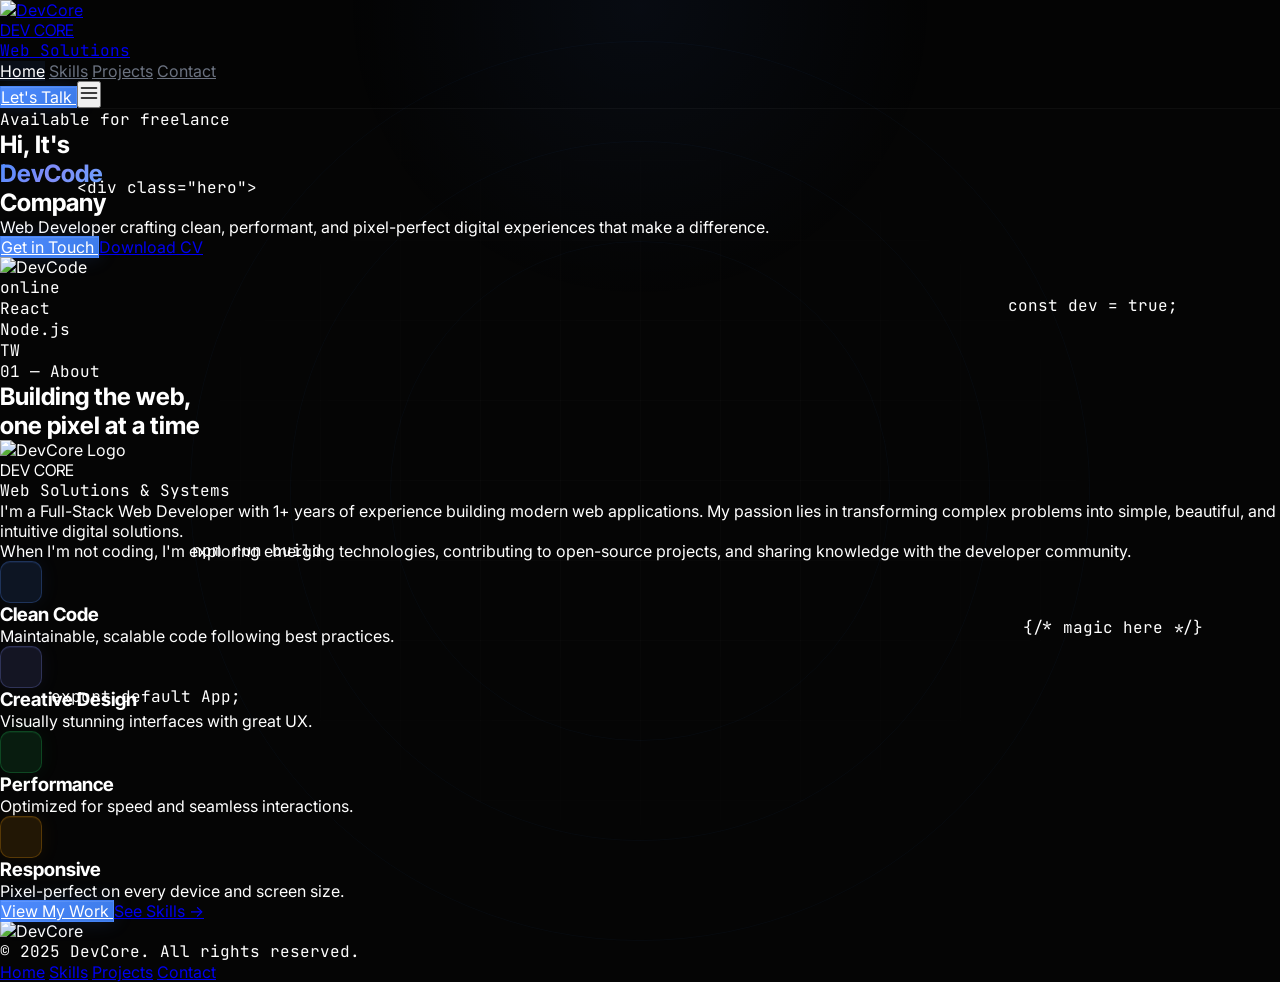
==== index.html @ 9c7ee6bf "Add files via upload" ====
<!DOCTYPE html>
<html lang="en" dir="ltr">
<head>
    <meta charset="UTF-8">
    <meta name="viewport" content="width=device-width, initial-scale=1.0, maximum-scale=1.0, user-scalable=no">
    <title>DEV CORE | Web Developer</title>
    <script src="https://cdn.tailwindcss.com"></script>
    <script src="https://code.iconify.design/3/3.1.0/iconify.min.js"></script>
    <link rel="preconnect" href="https://fonts.googleapis.com">
    <link rel="preconnect" href="https://fonts.gstatic.com" crossorigin>
    <link href="https://fonts.googleapis.com/css2?family=Inter+Tight:ital,wght@0,400;0,500;0,600;0,700;1,400;1,500&family=Inter:wght@400;500;600;700&family=JetBrains+Mono:wght@400;500&display=swap" rel="stylesheet">
    <link rel="stylesheet" href="style.css">
</head>
<body class="bg-[#050505] text-white font-sans">

    <!-- Navigation -->
    <nav class="fixed top-0 left-0 right-0 z-50 nav-blur">
        <div class="max-w-[1300px] mx-auto px-5 py-4 flex items-center justify-between">
            <a href="index.html" class="flex items-center gap-3 group">
                <div class="w-10 h-10 rounded-lg overflow-hidden border border-white/10 group-hover:border-[#4F8CFF]/40 transition-all duration-300">
                    <img src="https://z-cdn-media.chatglm.cn/files/fa3d8afe-dd20-4909-8e6d-e099a023c8cb.png?auth_key=1875854641-fc73938f56da422d84761a4700b68db5-0-5911ea74b7e9fcfb734cd8e427ab2c16" alt="DevCore" class="w-full h-full object-cover">
                </div>
                <div class="hidden sm:block">
                    <div class="text-sm font-display font-semibold tracking-wide text-white leading-none">DEV CORE</div>
                    <div class="text-[9px] font-mono uppercase tracking-[0.2em] text-[#4F8CFF]/60 leading-none mt-0.5">Web Solutions</div>
                </div>
            </a>
            <div class="hidden md:flex items-center gap-1">
                <a href="index.html" class="nav-link active text-sm font-medium px-4 py-2 rounded-lg">Home</a>
                <a href="skills.html" class="nav-link text-sm font-medium text-gray-400 px-4 py-2 rounded-lg">Skills</a>
                <a href="projects.html" class="nav-link text-sm font-medium text-gray-400 px-4 py-2 rounded-lg">Projects</a>
                <a href="contact.html" class="nav-link text-sm font-medium text-gray-400 px-4 py-2 rounded-lg">Contact</a>
            </div>
            <div class="flex items-center gap-3">
                <a href="contact.html" class="hidden md:inline-flex items-center gap-2 btn-primary text-sm font-semibold px-5 py-2.5 rounded-lg transition-all duration-300">
                    Let's Talk
                    <iconify-icon icon="lucide:arrow-right" width="14"></iconify-icon>
                </a>
                <button id="mobileMenuBtn" class="md:hidden w-10 h-10 rounded-lg bg-white/5 border border-white/10 flex items-center justify-center text-gray-400 hover:text-white transition-colors">
                    <svg width="20" height="20" viewBox="0 0 24 24" fill="none" stroke="currentColor" stroke-width="2" stroke-linecap="round" stroke-linejoin="round"><line x1="3" y1="6" x2="21" y2="6"/><line x1="3" y1="12" x2="21" y2="12"/><line x1="3" y1="18" x2="21" y2="18"/></svg>
                </button>
            </div>
        </div>
        <div id="mobileMenu" class="mobile-menu">
            <div class="px-5 py-5 flex flex-col gap-1">
                <a href="index.html" class="mobile-link active">Home</a>
                <a href="skills.html" class="mobile-link">Skills</a>
                <a href="projects.html" class="mobile-link">Projects</a>
                <a href="contact.html" class="mobile-link">Contact</a>
                <a href="contact.html" class="btn-primary text-sm font-semibold px-5 py-3 rounded-lg text-center mt-3">Let's Talk</a>
            </div>
        </div>
    </nav>

    <!-- Hero Section -->
    <section class="relative min-h-screen flex items-center pt-20 overflow-hidden">
        <div class="absolute inset-0 pointer-events-none">
            <div class="hero-gradient"></div>
            <div class="hero-grid-pattern"></div>
            <div class="orbit-ring orbit-1"></div>
            <div class="orbit-ring orbit-2"></div>
            <div class="orbit-ring orbit-3"></div>
            <div class="code-float code-float-1 font-mono text-[#4F8CFF]/20 text-xs">&lt;div class="hero"&gt;</div>
            <div class="code-float code-float-2 font-mono text-[#818CF8]/20 text-xs">const dev = true;</div>
            <div class="code-float code-float-3 font-mono text-[#4F8CFF]/15 text-xs">export default App;</div>
            <div class="code-float code-float-4 font-mono text-[#818CF8]/15 text-xs">{/* magic here */}</div>
            <div class="code-float code-float-5 font-mono text-[#4F8CFF]/10 text-xs">npm run build</div>
        </div>

        <div class="relative z-10 max-w-[1300px] mx-auto px-5 w-full">
            <div class="grid grid-cols-1 lg:grid-cols-2 gap-12 lg:gap-8 items-center">
                <!-- Left: Text -->
                <div class="order-2 lg:order-1">
                    <div class="reveal-up">
                        <div class="inline-flex items-center gap-2.5 bg-[#4F8CFF]/5 border border-[#4F8CFF]/15 rounded-full px-4 py-2 mb-8">
                            <span class="w-1.5 h-1.5 bg-[#4F8CFF] rounded-full animate-pulse"></span>
                            <span class="text-[11px] font-mono font-medium uppercase tracking-[0.15em] text-[#4F8CFF]/80">Available for freelance</span>
                        </div>
                    </div>

                    <h1 class="font-display font-semibold text-5xl md:text-6xl lg:text-[4.2rem] leading-[1.05] tracking-[-0.03em] mb-6 reveal-up" style="animation-delay:0.1s">
                        Hi, It's<br>
                        <span class="gradient-text">DevCode</span><br>
                        <span class="text-gray-600">Company</span>
                    </h1>

                    <p class="text-base md:text-lg font-light text-gray-500 max-w-md mb-10 leading-relaxed reveal-up" style="animation-delay:0.2s">
                        Web Developer crafting clean, performant, and pixel-perfect digital experiences that make a difference.
                    </p>

                    <div class="flex flex-wrap items-center gap-4 reveal-up" style="animation-delay:0.3s">
                        <a href="contact.html" class="btn-primary inline-flex items-center gap-2.5 text-sm font-semibold px-7 py-3.5 rounded-lg transition-all duration-300">
                            Get in Touch
                            <iconify-icon icon="lucide:arrow-right" width="15"></iconify-icon>
                        </a>
                        <a href="#" class="inline-flex items-center gap-2.5 bg-white/5 hover:bg-white/8 text-white text-sm font-medium px-7 py-3.5 rounded-lg border border-white/10 hover:border-white/15 transition-all duration-300">
                            <iconify-icon icon="lucide:file-text" width="15" class="text-gray-400"></iconify-icon>
                            Download CV
                        </a>
                    </div>

                    <div class="flex items-center gap-4 mt-10 reveal-up" style="animation-delay:0.4s">
                        <div class="h-px flex-1 bg-gradient-to-r from-white/10 to-transparent"></div>
                        <div class="flex items-center gap-3">
                            <a href="#" class="social-icon w-9 h-9 rounded-lg bg-white/5 border border-white/10 flex items-center justify-center text-gray-500 hover:text-[#4F8CFF] hover:border-[#4F8CFF]/30 hover:bg-[#4F8CFF]/5 transition-all duration-300">
                                <iconify-icon icon="lucide:github" width="16"></iconify-icon>
                            </a>
                            <a href="#" class="social-icon w-9 h-9 rounded-lg bg-white/5 border border-white/10 flex items-center justify-center text-gray-500 hover:text-[#4F8CFF] hover:border-[#4F8CFF]/30 hover:bg-[#4F8CFF]/5 transition-all duration-300">
                                <iconify-icon icon="lucide:linkedin" width="16"></iconify-icon>
                            </a>
                            <a href="#" class="social-icon w-9 h-9 rounded-lg bg-white/5 border border-white/10 flex items-center justify-center text-gray-500 hover:text-[#4F8CFF] hover:border-[#4F8CFF]/30 hover:bg-[#4F8CFF]/5 transition-all duration-300">
                                <iconify-icon icon="lucide:twitter" width="16"></iconify-icon>
                            </a>
                        </div>
                    </div>
                </div>

                <!-- Right: Avatar -->
                <div class="order-1 lg:order-2 flex justify-center reveal-scale" style="animation-delay:0.2s">
                    <div class="relative">
                        <div class="absolute inset-0 bg-[#4F8CFF]/10 rounded-full blur-[80px] scale-75"></div>
                        <div class="relative w-64 h-64 md:w-80 md:h-80 rounded-full border border-white/5 flex items-center justify-center">
                            <div class="absolute inset-0 rounded-full animate-spin-slow" style="background:conic-gradient(from 0deg,transparent 0%,transparent 70%,#4F8CFF 100%);mask:radial-gradient(farthest-side,transparent calc(100% - 1px),black calc(100% - 1px));-webkit-mask:radial-gradient(farthest-side,transparent calc(100% - 1px),black calc(100% - 1px))"></div>
                            <div class="w-52 h-52 md:w-64 md:h-64 rounded-full border border-white/10 bg-[#0a0a0a] flex items-center justify-center overflow-hidden relative">
                                <img src="logo.webp" alt="DevCode" class="w-full h-full object-cover">
                                <div class="absolute inset-0 bg-gradient-to-t from-[#050505] via-transparent to-transparent opacity-60"></div>
                                <div class="absolute bottom-4 right-4 flex items-center gap-1.5 bg-[#0a0a0a]/80 backdrop-blur-sm border border-white/10 rounded-full px-2.5 py-1">
                                    <span class="w-2 h-2 bg-emerald-400 rounded-full animate-pulse"></span>
                                    <span class="text-[10px] font-mono text-gray-400">online</span>
                                </div>
                            </div>
                        </div>
                        <div class="absolute -top-2 -right-2 bg-[#0a0a0a] border border-white/10 rounded-xl px-3 py-2 float-badge" style="animation-delay:0s">
                            <div class="flex items-center gap-1.5">
                                <iconify-icon icon="logos:react" width="16"></iconify-icon>
                                <span class="text-[10px] font-mono text-gray-400">React</span>
                            </div>
                        </div>
                        <div class="absolute -bottom-2 -left-2 bg-[#0a0a0a] border border-white/10 rounded-xl px-3 py-2 float-badge" style="animation-delay:1s">
                            <div class="flex items-center gap-1.5">
                                <iconify-icon icon="logos:nodejs-icon" width="16"></iconify-icon>
                                <span class="text-[10px] font-mono text-gray-400">Node.js</span>
                            </div>
                        </div>
                        <div class="absolute top-1/2 -left-8 bg-[#0a0a0a] border border-white/10 rounded-xl px-3 py-2 float-badge" style="animation-delay:2s">
                            <div class="flex items-center gap-1.5">
                                <iconify-icon icon="logos:tailwindcss-icon" width="14"></iconify-icon>
                                <span class="text-[10px] font-mono text-gray-400">TW</span>
                            </div>
                        </div>
                    </div>
                </div>
            </div>
        </div>
    </section>

    <!-- About Section -->
    <section class="py-28 md:py-36 relative">
        <div class="max-w-[1300px] mx-auto px-5">
            <div class="grid grid-cols-1 lg:grid-cols-12 gap-12 lg:gap-20">
                <div class="lg:col-span-5 reveal-left">
                    <div class="sticky top-28">
                        <span class="text-[11px] font-mono font-bold uppercase tracking-[0.2em] text-[#4F8CFF]/70 mb-4 block">01 — About</span>
                        <h2 class="font-display font-semibold text-3xl md:text-4xl tracking-[-0.02em] leading-[1.15] mb-6">
                            Building the web,<br>
                            <span class="text-gray-600">one pixel at a time</span>
                        </h2>
                        <div class="mt-8 p-6 rounded-2xl border border-white/5 bg-white/[0.02]">
                            <img src="https://z-cdn-media.chatglm.cn/files/fa3d8afe-dd20-4909-8e6d-e099a023c8cb.png?auth_key=1875854641-fc73938f56da422d84761a4700b68db5-0-5911ea74b7e9fcfb734cd8e427ab2c16" alt="DevCore Logo" class="w-28 h-28 object-contain mx-auto mb-4">
                            <div class="text-center">
                                <div class="font-display font-semibold text-sm tracking-widest text-white/80">DEV CORE</div>
                                <div class="text-[10px] font-mono uppercase tracking-[0.25em] text-[#4F8CFF]/50 mt-1">Web Solutions & Systems</div>
                            </div>
                        </div>
                    </div>
                </div>

                <div class="lg:col-span-7">
                    <div class="reveal-right">
                        <p class="text-base md:text-lg font-light text-gray-500 leading-[1.8] mb-6">
                            I'm a Full-Stack Web Developer with 1+ years of experience building modern web applications. My passion lies in transforming complex problems into simple, beautiful, and intuitive digital solutions.
                        </p>
                        <p class="text-base md:text-lg font-light text-gray-500 leading-[1.8] mb-10">
                            When I'm not coding, I'm exploring emerging technologies, contributing to open-source projects, and sharing knowledge with the developer community.
                        </p>
                    </div>

                    <div class="grid grid-cols-1 sm:grid-cols-2 gap-4">
                        <div class="about-skill-card group p-5 rounded-xl border border-white/5 bg-white/[0.02] hover:bg-white/[0.04] transition-all duration-500 reveal-up" style="animation-delay:0.1s">
                            <div class="flex items-center gap-3.5 mb-3">
                                <div class="icon-box icon-box-blue">
                                    <iconify-icon icon="lucide:code-2" width="20"></iconify-icon>
                                </div>
                                <h3 class="font-display font-medium text-sm">Clean Code</h3>
                            </div>
                            <p class="text-xs text-gray-600 leading-relaxed pl-[52px]">Maintainable, scalable code following best practices.</p>
                        </div>
                        <div class="about-skill-card group p-5 rounded-xl border border-white/5 bg-white/[0.02] hover:bg-white/[0.04] transition-all duration-500 reveal-up" style="animation-delay:0.15s">
                            <div class="flex items-center gap-3.5 mb-3">
                                <div class="icon-box icon-box-purple">
                                    <iconify-icon icon="lucide:palette" width="20"></iconify-icon>
                                </div>
                                <h3 class="font-display font-medium text-sm">Creative Design</h3>
                            </div>
                            <p class="text-xs text-gray-600 leading-relaxed pl-[52px]">Visually stunning interfaces with great UX.</p>
                        </div>
                        <div class="about-skill-card group p-5 rounded-xl border border-white/5 bg-white/[0.02] hover:bg-white/[0.04] transition-all duration-500 reveal-up" style="animation-delay:0.2s">
                            <div class="flex items-center gap-3.5 mb-3">
                                <div class="icon-box icon-box-green">
                                    <iconify-icon icon="lucide:zap" width="20"></iconify-icon>
                                </div>
                                <h3 class="font-display font-medium text-sm">Performance</h3>
                            </div>
                            <p class="text-xs text-gray-600 leading-relaxed pl-[52px]">Optimized for speed and seamless interactions.</p>
                        </div>
                        <div class="about-skill-card group p-5 rounded-xl border border-white/5 bg-white/[0.02] hover:bg-white/[0.04] transition-all duration-500 reveal-up" style="animation-delay:0.25s">
                            <div class="flex items-center gap-3.5 mb-3">
                                <div class="icon-box icon-box-amber">
                                    <iconify-icon icon="lucide:smartphone" width="20"></iconify-icon>
                                </div>
                                <h3 class="font-display font-medium text-sm">Responsive</h3>
                            </div>
                            <p class="text-xs text-gray-600 leading-relaxed pl-[52px]">Pixel-perfect on every device and screen size.</p>
                        </div>
                    </div>

                    <div class="mt-10 flex items-center gap-4 reveal-up" style="animation-delay:0.3s">
                        <a href="projects.html" class="btn-primary inline-flex items-center gap-2 text-sm font-semibold px-6 py-3 rounded-lg transition-all duration-300">
                            View My Work
                            <iconify-icon icon="lucide:arrow-right" width="14"></iconify-icon>
                        </a>
                        <a href="skills.html" class="text-sm font-medium text-gray-500 hover:text-[#4F8CFF] transition-colors duration-300">See Skills →</a>
                    </div>
                </div>
            </div>
        </div>
    </section>

    <!-- Footer -->
    <footer class="border-t border-white/5 py-10">
        <div class="max-w-[1300px] mx-auto px-5 flex flex-col md:flex-row items-center justify-between gap-5">
            <div class="flex items-center gap-3">
                <div class="w-7 h-7 rounded overflow-hidden">
                    <img src="https://z-cdn-media.chatglm.cn/files/fa3d8afe-dd20-4909-8e6d-e099a023c8cb.png?auth_key=1875854641-fc73938f56da422d84761a4700b68db5-0-5911ea74b7e9fcfb734cd8e427ab2c16" alt="DevCore" class="w-full h-full object-cover">
                </div>
                <span class="text-xs text-gray-600 font-mono">© 2025 DevCore. All rights reserved.</span>
            </div>
            <div class="flex items-center gap-6">
                <a href="index.html" class="text-xs text-gray-500 hover:text-white transition-colors">Home</a>
                <a href="skills.html" class="text-xs text-gray-500 hover:text-white transition-colors">Skills</a>
                <a href="projects.html" class="text-xs text-gray-500 hover:text-white transition-colors">Projects</a>
                <a href="contact.html" class="text-xs text-gray-500 hover:text-white transition-colors">Contact</a>
            </div>
        </div>
    </footer>

    <button id="scrollTopBtn" class="scroll-top-btn">
        <svg width="18" height="18" viewBox="0 0 24 24" fill="none" stroke="currentColor" stroke-width="2" stroke-linecap="round" stroke-linejoin="round"><polyline points="18 15 12 9 6 15"/></svg>
    </button>

    <script src="script.js"></script>
</body>
</html>
---- style.css ----
/* ===== Foundations ===== */
* { margin: 0; padding: 0; box-sizing: border-box; }
html { scroll-behavior: smooth; }
body {
    font-family: 'Inter', sans-serif;
    background: #050505;
    color: #fff;
    width: 100%;
    min-height: 100vh;
    min-height: 100dvh;
    overflow-x: hidden;
    position: relative;
}
.font-display { font-family: 'Inter Tight', sans-serif; }
.font-mono { font-family: 'JetBrains Mono', monospace; }

::selection {
    background: rgba(79, 140, 255, 0.25);
    color: #fff;
}

/* ===== Scrollbar ===== */
::-webkit-scrollbar { width: 6px; }
::-webkit-scrollbar-track { background: #050505; }
::-webkit-scrollbar-thumb { background: rgba(255,255,255,0.06); border-radius: 3px; }
::-webkit-scrollbar-thumb:hover { background: rgba(255,255,255,0.12); }

/* ===== Icon Boxes — VISIBLE & DISTINCT ===== */
.icon-box {
    width: 42px;
    height: 42px;
    border-radius: 10px;
    display: flex;
    align-items: center;
    justify-content: center;
    flex-shrink: 0;
    transition: all 0.4s ease;
    position: relative;
}
.icon-box::before {
    content: '';
    position: absolute;
    inset: 0;
    border-radius: 10px;
    opacity: 0;
    transition: opacity 0.4s ease;
}
.icon-box-blue {
    background: rgba(79, 140, 255, 0.12);
    border: 1px solid rgba(79, 140, 255, 0.25);
    color: #6BA3FF;
    box-shadow: 0 0 20px rgba(79, 140, 255, 0.08), inset 0 1px 0 rgba(79, 140, 255, 0.1);
}
.icon-box-blue::before { background: rgba(79, 140, 255, 0.15); }
.icon-box-blue:hover { border-color: rgba(79, 140, 255, 0.4); box-shadow: 0 0 30px rgba(79, 140, 255, 0.15), inset 0 1px 0 rgba(79, 140, 255, 0.15); }
.icon-box-blue:hover::before { opacity: 1; }

.icon-box-purple {
    background: rgba(129, 140, 248, 0.12);
    border: 1px solid rgba(129, 140, 248, 0.25);
    color: #A5B4FC;
    box-shadow: 0 0 20px rgba(129, 140, 248, 0.08), inset 0 1px 0 rgba(129, 140, 248, 0.1);
}
.icon-box-purple::before { background: rgba(129, 140, 248, 0.15); }
.icon-box-purple:hover { border-color: rgba(129, 140, 248, 0.4); box-shadow: 0 0 30px rgba(129, 140, 248, 0.15), inset 0 1px 0 rgba(129, 140, 248, 0.15); }
.icon-box-purple:hover::before { opacity: 1; }

.icon-box-green {
    background: rgba(34, 197, 94, 0.12);
    border: 1px solid rgba(34, 197, 94, 0.25);
    color: #4ADE80;
    box-shadow: 0 0 20px rgba(34, 197, 94, 0.08), inset 0 1px 0 rgba(34, 197, 94, 0.1);
}
.icon-box-green::before { background: rgba(34, 197, 94, 0.15); }
.icon-box-green:hover { border-color: rgba(34, 197, 94, 0.4); box-shadow: 0 0 30px rgba(34, 197, 94, 0.15), inset 0 1px 0 rgba(34, 197, 94, 0.15); }
.icon-box-green:hover::before { opacity: 1; }

.icon-box-amber {
    background: rgba(245, 158, 11, 0.12);
    border: 1px solid rgba(245, 158, 11, 0.25);
    color: #FBBF24;
    box-shadow: 0 0 20px rgba(245, 158, 11, 0.08), inset 0 1px 0 rgba(245, 158, 11, 0.1);
}
.icon-box-amber::before { background: rgba(245, 158, 11, 0.15); }
.icon-box-amber:hover { border-color: rgba(245, 158, 11, 0.4); box-shadow: 0 0 30px rgba(245, 158, 11, 0.15), inset 0 1px 0 rgba(245, 158, 11, 0.15); }
.icon-box-amber:hover::before { opacity: 1; }

/* ===== Primary Button ===== */
.btn-primary {
    background: linear-gradient(135deg, #4F8CFF 0%, #3B7AE8 100%);
    color: #fff;
    border: 1px solid rgba(79, 140, 255, 0.3);
    box-shadow: 0 0 20px rgba(79, 140, 255, 0.15), inset 0 1px 0 rgba(255,255,255,0.1);
}
.btn-primary:hover {
    box-shadow: 0 0 30px rgba(79, 140, 255, 0.25), inset 0 1px 0 rgba(255,255,255,0.15);
    transform: translateY(-1px);
}

/* ===== Gradient Text ===== */
.gradient-text {
    background: linear-gradient(135deg, #4F8CFF 0%, #818CF8 50%, #6BA3FF 100%);
    -webkit-background-clip: text;
    -webkit-text-fill-color: transparent;
    background-clip: text;
}

/* ===== Navigation ===== */
.nav-blur {
    backdrop-filter: blur(16px);
    -webkit-backdrop-filter: blur(16px);
    background: rgba(5, 5, 5, 0.75);
    border-bottom: 1px solid rgba(255,255,255,0.04);
}
.nav-link {
    color: rgb(107, 114, 128);
    transition: all 0.2s ease;
}
.nav-link:hover {
    color: #fff;
    background: rgba(255,255,255,0.04);
}
.nav-link.active {
    color: #fff;
    background: rgba(79, 140, 255, 0.08);
}

/* ===== Mobile Menu ===== */
.mobile-menu {
    display: none;
    position: fixed;
    top: 65px;
    left: 0;
    right: 0;
    bottom: 0;
    border-top: 1px solid rgba(255,255,255,0.04);
    background: rgba(5, 5, 5, 0.97);
    backdrop-filter: blur(20px);
    -webkit-backdrop-filter: blur(20px);
    z-index: 49;
    overflow-y: auto;
}
.mobile-menu.open { display: block; }
.mobile-link {
    display: block;
    padding: 14px 0;
    font-size: 15px;
    font-weight: 500;
    color: rgb(107, 114, 128);
    transition: color 0.2s;
    border-bottom: 1px solid rgba(255,255,255,0.04);
}
.mobile-link:hover { color: #fff; }
.mobile-link.active { color: #4F8CFF; }

/* ===== Hero Background ===== */
.hero-gradient {
    position: absolute;
    top: -30%;
    left: 50%;
    transform: translateX(-50%);
    width: 600px;
    height: 600px;
    background: radial-gradient(circle, rgba(79, 140, 255, 0.06) 0%, transparent 70%);
    pointer-events: none;
}
.hero-grid-pattern {
    position: absolute;
    inset: 0;
    background-image:
        linear-gradient(rgba(255,255,255,0.015) 1px, transparent 1px),
        linear-gradient(90deg, rgba(255,255,255,0.015) 1px, transparent 1px);
    background-size: 80px 80px;
    mask-image: radial-gradient(ellipse at center, black 20%, transparent 65%);
    -webkit-mask-image: radial-gradient(ellipse at center, black 20%, transparent 65%);
}

/* ===== Orbit Rings ===== */
.orbit-ring {
    position: absolute;
    border-radius: 50%;
    border: 1px solid rgba(79, 140, 255, 0.04);
    top: 50%;
    left: 50%;
    transform: translate(-50%, -50%);
}
.orbit-1 { width: 500px; height: 500px; animation: orbitPulse 8s ease-in-out infinite; }
.orbit-2 { width: 700px; height: 700px; animation: orbitPulse 8s ease-in-out infinite 2s; }
.orbit-3 { width: 900px; height: 900px; animation: orbitPulse 8s ease-in-out infinite 4s; }
@keyframes orbitPulse {
    0%, 100% { opacity: 0.3; transform: translate(-50%, -50%) scale(1); }
    50% { opacity: 0.8; transform: translate(-50%, -50%) scale(1.02); }
}

/* ===== Floating Code ===== */
.code-float {
    position: absolute;
    animation: codeFloat 8s ease-in-out infinite;
}
.code-float-1 { top: 18%; left: 6%; animation-delay: 0s; }
.code-float-2 { top: 30%; right: 8%; animation-delay: 2s; }
.code-float-3 { bottom: 28%; left: 4%; animation-delay: 4s; }
.code-float-4 { bottom: 35%; right: 6%; animation-delay: 1s; }
.code-float-5 { top: 55%; left: 15%; animation-delay: 3s; }
@keyframes codeFloat {
    0%, 100% { transform: translateY(0) translateX(0); }
    25% { transform: translateY(-12px) translateX(5px); }
    75% { transform: translateY(8px) translateX(-5px); }
}

/* ===== Float Badges ===== */
.float-badge { animation: badgeFloat 4s ease-in-out infinite; }
@keyframes badgeFloat {
    0%, 100% { transform: translateY(0); }
    50% { transform: translateY(-8px); }
}

/* ===== Spin Slow ===== */
@keyframes spinSlow { from { transform: rotate(0deg); } to { transform: rotate(360deg); } }
.animate-spin-slow { animation: spinSlow 15s linear infinite; }

/* ===== Reveal Animations ===== */
.reveal-up {
    opacity: 0;
    transform: translateY(30px);
    transition: opacity 0.7s cubic-bezier(0.16, 1, 0.3, 1), transform 0.7s cubic-bezier(0.16, 1, 0.3, 1);
}
.reveal-up.revealed { opacity: 1; transform: translateY(0); }

.reveal-left {
    opacity: 0;
    transform: translateX(-30px);
    transition: opacity 0.7s cubic-bezier(0.16, 1, 0.3, 1), transform 0.7s cubic-bezier(0.16, 1, 0.3, 1);
}
.reveal-left.revealed { opacity: 1; transform: translateX(0); }

.reveal-right {
    opacity: 0;
    transform: translateX(30px);
    transition: opacity 0.7s cubic-bezier(0.16, 1, 0.3, 1), transform 0.7s cubic-bezier(0.16, 1, 0.3, 1);
}
.reveal-right.revealed { opacity: 1; transform: translateX(0); }

.reveal-scale {
    opacity: 0;
    transform: scale(0.9);
    transition: opacity 0.8s cubic-bezier(0.16, 1, 0.3, 1), transform 0.8s cubic-bezier(0.16, 1, 0.3, 1);
}
.reveal-scale.revealed { opacity: 1; transform: scale(1); }

/* ===== Skill Bars ===== */
.skill-bar {
    width: 0;
    transition: width 1.4s cubic-bezier(0.16, 1, 0.3, 1);
}
.skill-percent { transition: color 0.3s ease; }
.skill-percent.active { color: #4F8CFF !important; }

/* ===== Skills Panel ===== */
.skills-panel { transition: all 0.4s ease; }
.skills-panel:hover {
    border-color: rgba(79, 140, 255, 0.1);
    box-shadow: 0 0 40px rgba(79, 140, 255, 0.03);
}

/* ===== About Skill Card ===== */
.about-skill-card { transition: all 0.4s ease; }
.about-skill-card:hover {
    border-color: rgba(79, 140, 255, 0.08);
    transform: translateY(-2px);
    box-shadow: 0 8px 30px rgba(0,0,0,0.3);
}

/* ===== Contact Card ===== */
.contact-card { transition: all 0.4s ease; }
.contact-card:hover {
    border-color: rgba(79, 140, 255, 0.1);
    transform: translateX(4px);
}

/* ===== Filter Buttons ===== */
.filter-btn {
    font-size: 11px;
    font-weight: 500;
    padding: 6px 14px;
    border-radius: 8px;
    background: rgba(255,255,255,0.03);
    border: 1px solid rgba(255,255,255,0.06);
    color: rgb(107, 114, 128);
    cursor: pointer;
    transition: all 0.25s ease;
    font-family: 'JetBrains Mono', monospace;
}
.filter-btn:hover {
    background: rgba(255,255,255,0.06);
    border-color: rgba(255,255,255,0.1);
    color: #fff;
}
.filter-btn.active {
    background: rgba(79, 140, 255, 0.12);
    border-color: rgba(79, 140, 255, 0.25);
    color: #4F8CFF;
}

/* ===== Project Cards ===== */
.project-card { transition: all 0.4s ease; }
.project-card:hover {
    border-color: rgba(79, 140, 255, 0.1);
    box-shadow: 0 8px 40px rgba(0,0,0,0.3);
    transform: translateY(-3px);
}
.project-card.hidden-card { display: none; }

/* ===== Form Input ===== */
.form-input { transition: all 0.3s ease; }
.form-input:focus {
    border-color: rgba(79, 140, 255, 0.3);
    box-shadow: 0 0 0 3px rgba(79, 140, 255, 0.05);
}

/* ===== Scroll Top Button ===== */
.scroll-top-btn {
    position: fixed;
    bottom: 24px;
    right: 24px;
    width: 40px;
    height: 40px;
    background: rgba(79, 140, 255, 0.15);
    border: 1px solid rgba(79, 140, 255, 0.25);
    color: #4F8CFF;
    border-radius: 10px;
    display: flex;
    align-items: center;
    justify-content: center;
    opacity: 0;
    pointer-events: none;
    transition: all 0.3s ease;
    z-index: 50;
    backdrop-filter: blur(8px);
    cursor: pointer;
}
.scroll-top-btn.visible { opacity: 1; pointer-events: auto; }
.scroll-top-btn:hover { background: rgba(79, 140, 255, 0.25); transform: translateY(-2px); }

/* ===== Stat Card ===== */
.stat-card { transition: all 0.3s ease; }
.stat-card:hover { border-color: rgba(79, 140, 255, 0.1); transform: translateY(-2px); }

/* ===== Toast ===== */
.toast-notification {
    position: fixed;
    bottom: 76px;
    right: 24px;
    background: rgba(79, 140, 255, 0.1);
    border: 1px solid rgba(79, 140, 255, 0.25);
    color: #6BA3FF;
    padding: 10px 18px;
    border-radius: 10px;
    font-size: 13px;
    font-weight: 500;
    z-index: 100;
    transform: translateY(15px);
    opacity: 0;
    transition: all 0.35s cubic-bezier(0.16, 1, 0.3, 1);
    backdrop-filter: blur(12px);
}
.toast-notification.show { transform: translateY(0); opacity: 1; }

/* ===== Page Load ===== */
body {
    opacity: 0;
    animation: pageIn 0.4s ease forwards;
}
@keyframes pageIn { from { opacity: 0; } to { opacity: 1; } }

/* ===== Responsive ===== */
@media (max-width: 768px) {
    .orbit-ring { display: none; }
    .code-float { display: none; }
    .hero-gradient { width: 350px; height: 350px; }
}
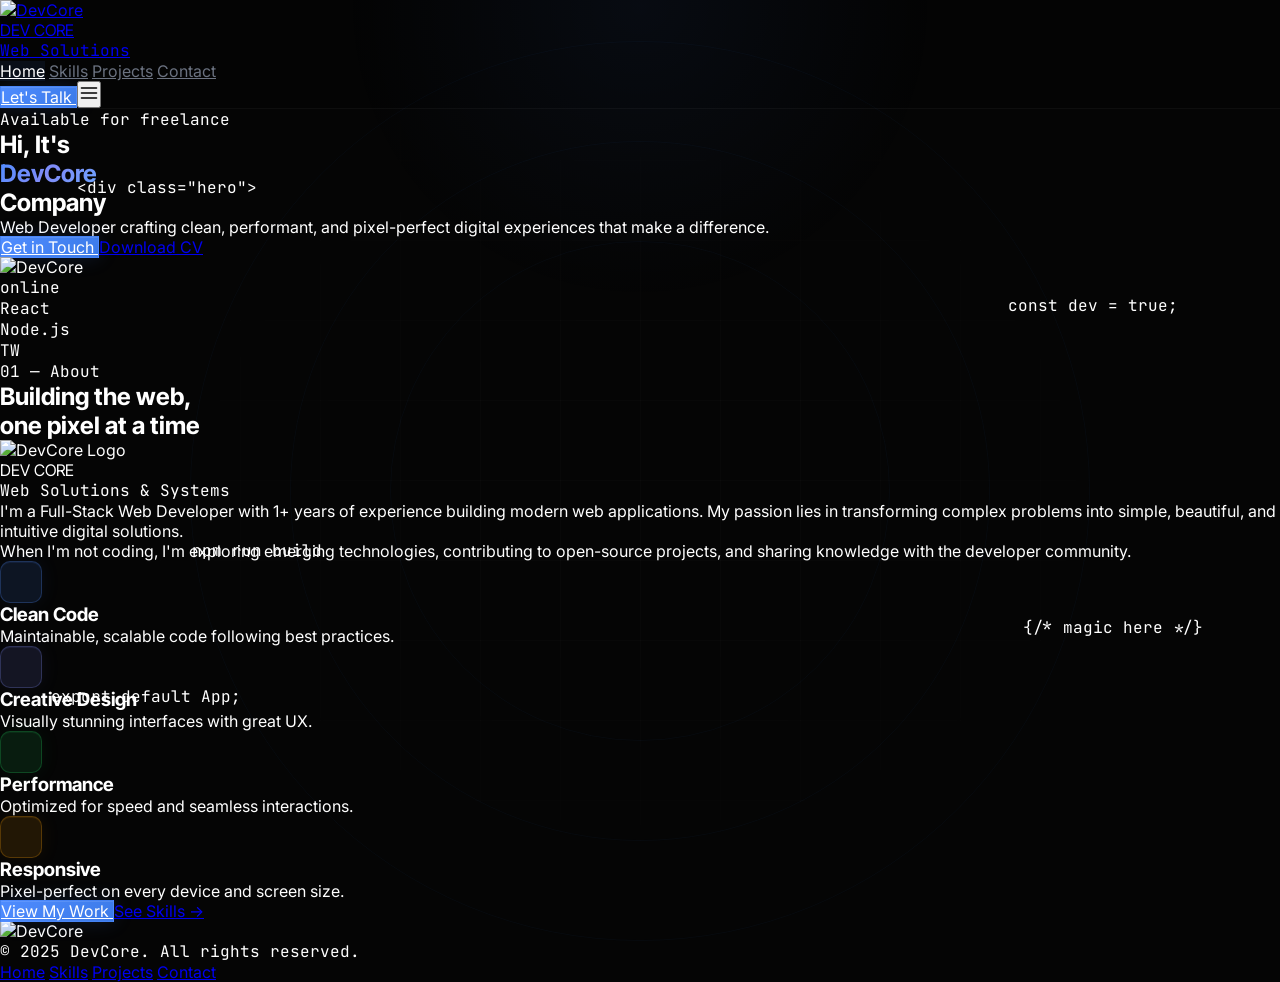
==== commit f0077a7b: "Add files via upload" ====
--- a/index.html
+++ b/index.html
@@ -4,12 +4,27 @@
     <meta charset="UTF-8">
     <meta name="viewport" content="width=device-width, initial-scale=1.0, maximum-scale=1.0, user-scalable=no">
     <title>DEV CORE | Web Developer</title>
+    <link rel="icon" type="image/png" sizes="32x32" href="favicon.png">
     <script src="https://cdn.tailwindcss.com"></script>
     <script src="https://code.iconify.design/3/3.1.0/iconify.min.js"></script>
     <link rel="preconnect" href="https://fonts.googleapis.com">
     <link rel="preconnect" href="https://fonts.gstatic.com" crossorigin>
     <link href="https://fonts.googleapis.com/css2?family=Inter+Tight:ital,wght@0,400;0,500;0,600;0,700;1,400;1,500&family=Inter:wght@400;500;600;700&family=JetBrains+Mono:wght@400;500&display=swap" rel="stylesheet">
     <link rel="stylesheet" href="style.css">
+        <!-- Open Graph Tags -->
+    <meta property="og:title" content="DEV CORE | Web Developer">
+    <meta property="og:description" content="Web Developer crafting clean, performant, and pixel-perfect digital experiences.">
+    <meta property="og:type" content="website">
+    <meta property="og:url" content="https://devcore-developer.github.io/DevCore/">
+    <meta property="og:image" content="https://devcore-developer.github.io/DevCore/og-image.png">
+    <meta property="og:image:width" content="1200">
+    <meta property="og:image:height" content="630">
+
+    <!-- Twitter Card -->
+    <meta name="twitter:card" content="summary_large_image">
+    <meta name="twitter:title" content="DEV CORE | Web Developer">
+    <meta name="twitter:description" content="Web Developer crafting clean, performant, and pixel-perfect digital experiences.">
+    <meta name="twitter:image" content="https://devcore-developer.github.io/DevCore/og-image.png">
 </head>
 <body class="bg-[#050505] text-white font-sans">
 
@@ -41,17 +56,18 @@
                 </button>
             </div>
         </div>
-        <div id="mobileMenu" class="mobile-menu">
-            <div class="px-5 py-5 flex flex-col gap-1">
-                <a href="index.html" class="mobile-link active">Home</a>
-                <a href="skills.html" class="mobile-link">Skills</a>
-                <a href="projects.html" class="mobile-link">Projects</a>
-                <a href="contact.html" class="mobile-link">Contact</a>
-                <a href="contact.html" class="btn-primary text-sm font-semibold px-5 py-3 rounded-lg text-center mt-3">Let's Talk</a>
-            </div>
-        </div>
     </nav>
 
+    <div id="mobileMenu" class="mobile-menu">
+        <div class="px-5 py-5 flex flex-col gap-1">
+            <a href="index.html" class="mobile-link active">Home</a>
+            <a href="skills.html" class="mobile-link">Skills</a>
+            <a href="projects.html" class="mobile-link">Projects</a>
+            <a href="contact.html" class="mobile-link">Contact</a>
+            <a href="contact.html" class="btn-primary text-sm font-semibold px-5 py-3 rounded-lg text-center mt-3">Let's Talk</a>
+        </div>
+    </div>
+    
     <!-- Hero Section -->
     <section class="relative min-h-screen flex items-center pt-20 overflow-hidden">
         <div class="absolute inset-0 pointer-events-none">
@@ -80,7 +96,7 @@
 
                     <h1 class="font-display font-semibold text-5xl md:text-6xl lg:text-[4.2rem] leading-[1.05] tracking-[-0.03em] mb-6 reveal-up" style="animation-delay:0.1s">
                         Hi, It's<br>
-                        <span class="gradient-text">DevCode</span><br>
+                        <span class="gradient-text">DevCore</span><br>
                         <span class="text-gray-600">Company</span>
                     </h1>
 
@@ -93,7 +109,7 @@
                             Get in Touch
                             <iconify-icon icon="lucide:arrow-right" width="15"></iconify-icon>
                         </a>
-                        <a href="#" class="inline-flex items-center gap-2.5 bg-white/5 hover:bg-white/8 text-white text-sm font-medium px-7 py-3.5 rounded-lg border border-white/10 hover:border-white/15 transition-all duration-300">
+                        <a href="cv.pdf" download="DevCore-cv.pdf" class="inline-flex items-center gap-2.5 bg-white/5 hover:bg-white/8 text-white text-sm font-medium px-7 py-3.5 rounded-lg border border-white/10 hover:border-white/15 transition-all duration-300">
                             <iconify-icon icon="lucide:file-text" width="15" class="text-gray-400"></iconify-icon>
                             Download CV
                         </a>
@@ -122,7 +138,7 @@
                         <div class="relative w-64 h-64 md:w-80 md:h-80 rounded-full border border-white/5 flex items-center justify-center">
                             <div class="absolute inset-0 rounded-full animate-spin-slow" style="background:conic-gradient(from 0deg,transparent 0%,transparent 70%,#4F8CFF 100%);mask:radial-gradient(farthest-side,transparent calc(100% - 1px),black calc(100% - 1px));-webkit-mask:radial-gradient(farthest-side,transparent calc(100% - 1px),black calc(100% - 1px))"></div>
                             <div class="w-52 h-52 md:w-64 md:h-64 rounded-full border border-white/10 bg-[#0a0a0a] flex items-center justify-center overflow-hidden relative">
-                                <img src="logo.webp" alt="DevCode" class="w-full h-full object-cover">
+                                <img src="logo.webp" alt="DevCore" class="w-full h-full object-cover">
                                 <div class="absolute inset-0 bg-gradient-to-t from-[#050505] via-transparent to-transparent opacity-60"></div>
                                 <div class="absolute bottom-4 right-4 flex items-center gap-1.5 bg-[#0a0a0a]/80 backdrop-blur-sm border border-white/10 rounded-full px-2.5 py-1">
                                     <span class="w-2 h-2 bg-emerald-400 rounded-full animate-pulse"></span>
--- a/style.css
+++ b/style.css
@@ -137,8 +137,9 @@
     background: rgba(5, 5, 5, 0.97);
     backdrop-filter: blur(20px);
     -webkit-backdrop-filter: blur(20px);
-    z-index: 49;
+    z-index: 40;
     overflow-y: auto;
+    padding-top: 20px;
 }
 .mobile-menu.open { display: block; }
 .mobile-link {
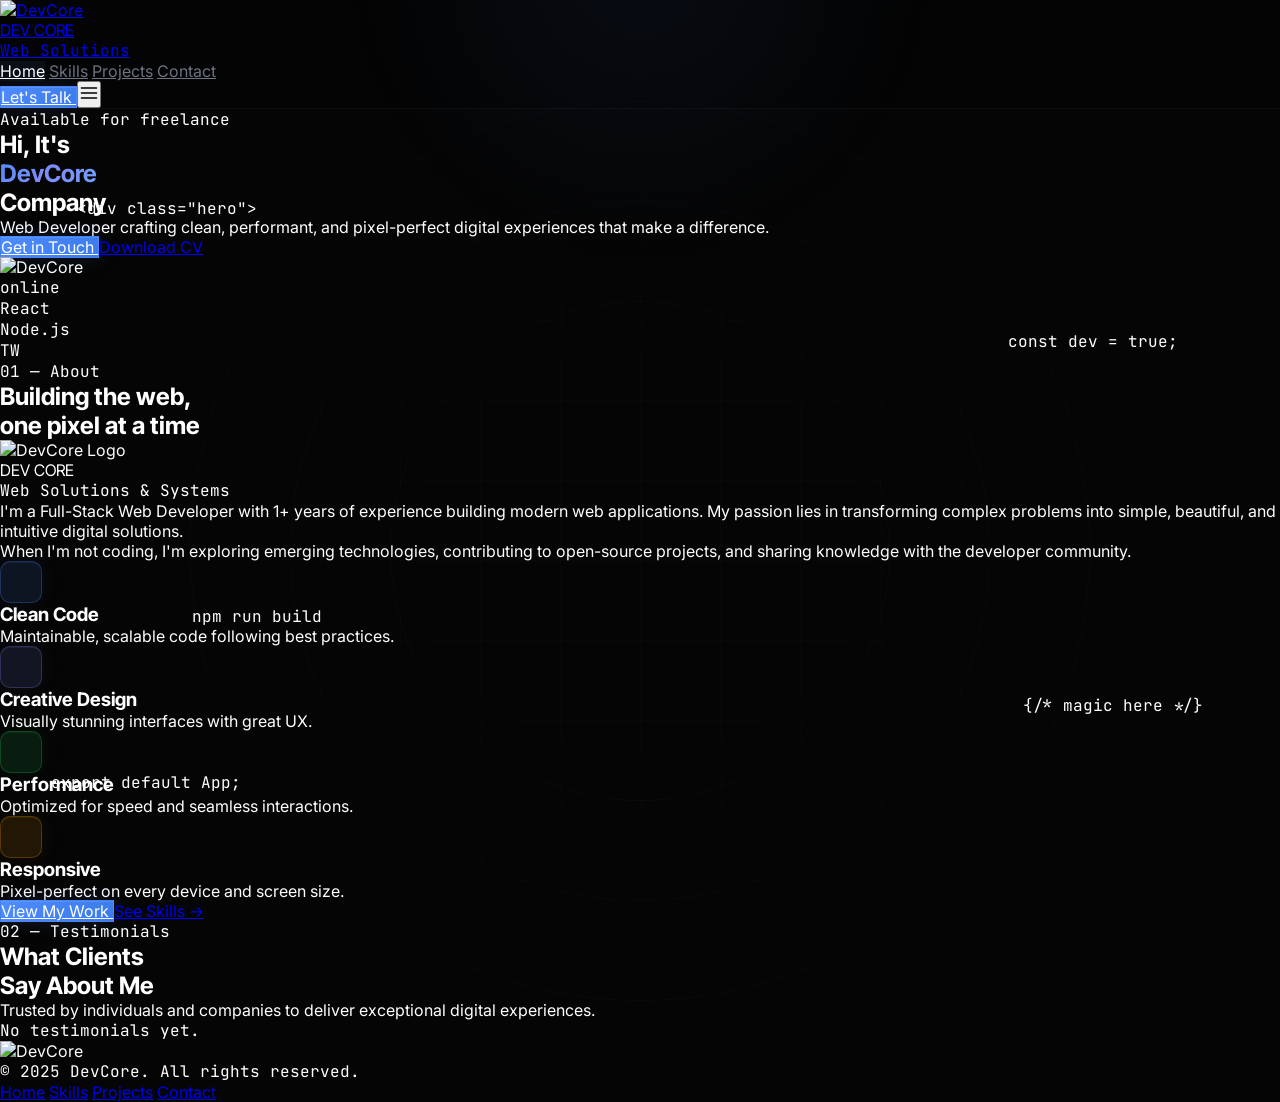
==== commit 9329dc6f: "Add files via upload" ====
--- a/index.html
+++ b/index.html
@@ -11,20 +11,24 @@
     <link rel="preconnect" href="https://fonts.gstatic.com" crossorigin>
     <link href="https://fonts.googleapis.com/css2?family=Inter+Tight:ital,wght@0,400;0,500;0,600;0,700;1,400;1,500&family=Inter:wght@400;500;600;700&family=JetBrains+Mono:wght@400;500&display=swap" rel="stylesheet">
     <link rel="stylesheet" href="style.css">
-        <!-- Open Graph Tags -->
+    <!-- Open Graph Tags -->
+    <link rel="canonical" href="https://dev-core-vert.vercel.app/">
     <meta property="og:title" content="DEV CORE | Web Developer">
     <meta property="og:description" content="Web Developer crafting clean, performant, and pixel-perfect digital experiences.">
     <meta property="og:type" content="website">
-    <meta property="og:url" content="https://devcore-developer.github.io/DevCore/">
-    <meta property="og:image" content="https://devcore-developer.github.io/DevCore/og-image.png">
+    <meta property="og:url" content="https://dev-core-vert.vercel.app/">
+    <meta property="og:image" content="https://dev-core-vert.vercel.app/og-image.jpg">
     <meta property="og:image:width" content="1200">
     <meta property="og:image:height" content="630">
-
-    <!-- Twitter Card -->
+    <meta property="og:image:alt" content="DEV CORE — Web Developer">
     <meta name="twitter:card" content="summary_large_image">
     <meta name="twitter:title" content="DEV CORE | Web Developer">
     <meta name="twitter:description" content="Web Developer crafting clean, performant, and pixel-perfect digital experiences.">
-    <meta name="twitter:image" content="https://devcore-developer.github.io/DevCore/og-image.png">
+    <meta name="twitter:image" content="https://dev-core-vert.vercel.app/og-image.jpg">
+    <meta name="twitter:image:alt" content="DEV CORE — Web Developer">
+    <meta property="og:image:type" content="image/jpg">
+    <meta name="google-site-verification" content="DDgav8iQ6vxSIOsPhD4jF9Dq91IiyjgXBVh3EhaW_0E" />
+    <meta name="description" content="DEV CORE — Full-Stack Web Developer crafting clean, performant, and pixel-perfect digital experiences. HTML, CSS, JavaScript, React, Node.js, Next.js.">
 </head>
 <body class="bg-[#050505] text-white font-sans">
 
@@ -252,6 +256,36 @@
         </div>
     </section>
 
+    <!-- ╔═══════════════════════════════════════════════════════╗ -->
+    <!-- ║           TESTIMONIALS SECTION                       ║ -->
+    <!-- ╚═══════════════════════════════════════════════════════╝ -->
+    <section class="py-28 md:py-36 relative">
+        <div class="absolute inset-0 pointer-events-none">
+            <div class="absolute top-1/2 left-1/2 -translate-x-1/2 -translate-y-1/2 w-[500px] h-[500px] bg-[#4F8CFF]/[0.03] rounded-full blur-[120px]"></div>
+        </div>
+        <div class="max-w-[1300px] mx-auto px-5 relative z-10">
+            <div class="text-center mb-16 reveal-up">
+                <span class="text-[11px] font-mono font-bold uppercase tracking-[0.2em] text-[#4F8CFF]/70 mb-4 block">02 — Testimonials</span>
+                <h2 class="font-display font-semibold text-3xl md:text-5xl tracking-[-0.02em] leading-[1.1] mb-4">
+                    What Clients<br><span class="text-gray-600">Say About Me</span>
+                </h2>
+                <p class="text-sm text-gray-600 max-w-md mx-auto">Trusted by individuals and companies to deliver exceptional digital experiences.</p>
+            </div>
+
+            <div id="testimonialsGrid" class="grid grid-cols-1 md:grid-cols-2 lg:grid-cols-3 gap-5">
+                <!-- Loading skeletons -->
+                <div class="skeleton rounded-xl h-64"></div>
+                <div class="skeleton rounded-xl h-64 hidden md:block"></div>
+                <div class="skeleton rounded-xl h-64 hidden lg:block"></div>
+            </div>
+
+            <div id="noTestimonials" class="hidden text-center py-20">
+                <iconify-icon icon="lucide:message-circle-off" width="40" class="text-gray-700 mb-3"></iconify-icon>
+                <p class="text-gray-600 text-sm font-mono">No testimonials yet.</p>
+            </div>
+        </div>
+    </section>
+
     <!-- Footer -->
     <footer class="border-t border-white/5 py-10">
         <div class="max-w-[1300px] mx-auto px-5 flex flex-col md:flex-row items-center justify-between gap-5">
@@ -274,6 +308,11 @@
         <svg width="18" height="18" viewBox="0 0 24 24" fill="none" stroke="currentColor" stroke-width="2" stroke-linecap="round" stroke-linejoin="round"><polyline points="18 15 12 9 6 15"/></svg>
     </button>
 
+    <!-- Firebase SDKs -->
+    <script src="https://www.gstatic.com/firebasejs/10.12.0/firebase-app-compat.js"></script>
+    <script src="https://www.gstatic.com/firebasejs/10.12.0/firebase-auth-compat.js"></script>
+    <script src="https://www.gstatic.com/firebasejs/10.12.0/firebase-firestore-compat.js"></script>
+    <script src="firebase-config.js"></script>
     <script src="script.js"></script>
 </body>
 </html>
--- a/style.css
+++ b/style.css
@@ -379,4 +379,497 @@
     .orbit-ring { display: none; }
     .code-float { display: none; }
     .hero-gradient { width: 350px; height: 350px; }
+}
+/* ===== Foundations ===== */
+* { margin: 0; padding: 0; box-sizing: border-box; }
+html { scroll-behavior: smooth; }
+body {
+    font-family: 'Inter', sans-serif;
+    background: #050505;
+    color: #fff;
+    width: 100%;
+    min-height: 100vh;
+    min-height: 100dvh;
+    overflow-x: hidden;
+    position: relative;
+}
+.font-display { font-family: 'Inter Tight', sans-serif; }
+.font-mono { font-family: 'JetBrains Mono', monospace; }
+
+::selection {
+    background: rgba(79, 140, 255, 0.25);
+    color: #fff;
+}
+
+/* ===== Scrollbar ===== */
+::-webkit-scrollbar { width: 6px; }
+::-webkit-scrollbar-track { background: #050505; }
+::-webkit-scrollbar-thumb { background: rgba(255,255,255,0.06); border-radius: 3px; }
+::-webkit-scrollbar-thumb:hover { background: rgba(255,255,255,0.12); }
+
+/* ===== Icon Boxes ===== */
+.icon-box {
+    width: 42px;
+    height: 42px;
+    border-radius: 10px;
+    display: flex;
+    align-items: center;
+    justify-content: center;
+    flex-shrink: 0;
+    transition: all 0.4s ease;
+    position: relative;
+}
+.icon-box::before {
+    content: '';
+    position: absolute;
+    inset: 0;
+    border-radius: 10px;
+    opacity: 0;
+    transition: opacity 0.4s ease;
+}
+.icon-box-blue {
+    background: rgba(79, 140, 255, 0.12);
+    border: 1px solid rgba(79, 140, 255, 0.25);
+    color: #6BA3FF;
+    box-shadow: 0 0 20px rgba(79, 140, 255, 0.08), inset 0 1px 0 rgba(79, 140, 255, 0.1);
+}
+.icon-box-blue::before { background: rgba(79, 140, 255, 0.15); }
+.icon-box-blue:hover { border-color: rgba(79, 140, 255, 0.4); box-shadow: 0 0 30px rgba(79, 140, 255, 0.15), inset 0 1px 0 rgba(79, 140, 255, 0.15); }
+.icon-box-blue:hover::before { opacity: 1; }
+
+.icon-box-purple {
+    background: rgba(129, 140, 248, 0.12);
+    border: 1px solid rgba(129, 140, 248, 0.25);
+    color: #A5B4FC;
+    box-shadow: 0 0 20px rgba(129, 140, 248, 0.08), inset 0 1px 0 rgba(129, 140, 248, 0.1);
+}
+.icon-box-purple::before { background: rgba(129, 140, 248, 0.15); }
+.icon-box-purple:hover { border-color: rgba(129, 140, 248, 0.4); box-shadow: 0 0 30px rgba(129, 140, 248, 0.15), inset 0 1px 0 rgba(129, 140, 248, 0.15); }
+.icon-box-purple:hover::before { opacity: 1; }
+
+.icon-box-green {
+    background: rgba(34, 197, 94, 0.12);
+    border: 1px solid rgba(34, 197, 94, 0.25);
+    color: #4ADE80;
+    box-shadow: 0 0 20px rgba(34, 197, 94, 0.08), inset 0 1px 0 rgba(34, 197, 94, 0.1);
+}
+.icon-box-green::before { background: rgba(34, 197, 94, 0.15); }
+.icon-box-green:hover { border-color: rgba(34, 197, 94, 0.4); box-shadow: 0 0 30px rgba(34, 197, 94, 0.15), inset 0 1px 0 rgba(34, 197, 94, 0.15); }
+.icon-box-green:hover::before { opacity: 1; }
+
+.icon-box-amber {
+    background: rgba(245, 158, 11, 0.12);
+    border: 1px solid rgba(245, 158, 11, 0.25);
+    color: #FBBF24;
+    box-shadow: 0 0 20px rgba(245, 158, 11, 0.08), inset 0 1px 0 rgba(245, 158, 11, 0.1);
+}
+.icon-box-amber::before { background: rgba(245, 158, 11, 0.15); }
+.icon-box-amber:hover { border-color: rgba(245, 158, 11, 0.4); box-shadow: 0 0 30px rgba(245, 158, 11, 0.15), inset 0 1px 0 rgba(245, 158, 11, 0.15); }
+.icon-box-amber:hover::before { opacity: 1; }
+
+/* ===== Primary Button ===== */
+.btn-primary {
+    background: linear-gradient(135deg, #4F8CFF 0%, #3B7AE8 100%);
+    color: #fff;
+    border: 1px solid rgba(79, 140, 255, 0.3);
+    box-shadow: 0 0 20px rgba(79, 140, 255, 0.15), inset 0 1px 0 rgba(255,255,255,0.1);
+}
+.btn-primary:hover {
+    box-shadow: 0 0 30px rgba(79, 140, 255, 0.25), inset 0 1px 0 rgba(255,255,255,0.15);
+    transform: translateY(-1px);
+}
+
+/* ===== Gradient Text ===== */
+.gradient-text {
+    background: linear-gradient(135deg, #4F8CFF 0%, #818CF8 50%, #6BA3FF 100%);
+    -webkit-background-clip: text;
+    -webkit-text-fill-color: transparent;
+    background-clip: text;
+}
+
+/* ===== Navigation ===== */
+.nav-blur {
+    backdrop-filter: blur(16px);
+    -webkit-backdrop-filter: blur(16px);
+    background: rgba(5, 5, 5, 0.75);
+    border-bottom: 1px solid rgba(255,255,255,0.04);
+}
+.nav-link {
+    color: rgb(107, 114, 128);
+    transition: all 0.2s ease;
+}
+.nav-link:hover {
+    color: #fff;
+    background: rgba(255,255,255,0.04);
+}
+.nav-link.active {
+    color: #fff;
+    background: rgba(79, 140, 255, 0.08);
+}
+
+/* ===== Mobile Menu ===== */
+.mobile-menu {
+    display: none;
+    position: fixed;
+    top: 65px;
+    left: 0;
+    right: 0;
+    bottom: 0;
+    border-top: 1px solid rgba(255,255,255,0.04);
+    background: rgba(5, 5, 5, 0.97);
+    backdrop-filter: blur(20px);
+    -webkit-backdrop-filter: blur(20px);
+    z-index: 40;
+    overflow-y: auto;
+    padding-top: 20px;
+}
+.mobile-menu.open { display: block; }
+.mobile-link {
+    display: block;
+    padding: 14px 0;
+    font-size: 15px;
+    font-weight: 500;
+    color: rgb(107, 114, 128);
+    transition: color 0.2s;
+    border-bottom: 1px solid rgba(255,255,255,0.04);
+}
+.mobile-link:hover { color: #fff; }
+.mobile-link.active { color: #4F8CFF; }
+
+/* ===== Hero Background ===== */
+.hero-gradient {
+    position: absolute;
+    top: -30%;
+    left: 50%;
+    transform: translateX(-50%);
+    width: 600px;
+    height: 600px;
+    background: radial-gradient(circle, rgba(79, 140, 255, 0.06) 0%, transparent 70%);
+    pointer-events: none;
+}
+.hero-grid-pattern {
+    position: absolute;
+    inset: 0;
+    background-image:
+        linear-gradient(rgba(255,255,255,0.015) 1px, transparent 1px),
+        linear-gradient(90deg, rgba(255,255,255,0.015) 1px, transparent 1px);
+    background-size: 80px 80px;
+    mask-image: radial-gradient(ellipse at center, black 20%, transparent 65%);
+    -webkit-mask-image: radial-gradient(ellipse at center, black 20%, transparent 65%);
+}
+
+/* ===== Orbit Rings ===== */
+.orbit-ring {
+    position: absolute;
+    border-radius: 50%;
+    border: 1px solid rgba(79, 140, 255, 0.04);
+    top: 50%;
+    left: 50%;
+    transform: translate(-50%, -50%);
+}
+.orbit-1 { width: 500px; height: 500px; animation: orbitPulse 8s ease-in-out infinite; }
+.orbit-2 { width: 700px; height: 700px; animation: orbitPulse 8s ease-in-out infinite 2s; }
+.orbit-3 { width: 900px; height: 900px; animation: orbitPulse 8s ease-in-out infinite 4s; }
+@keyframes orbitPulse {
+    0%, 100% { opacity: 0.3; transform: translate(-50%, -50%) scale(1); }
+    50% { opacity: 0.8; transform: translate(-50%, -50%) scale(1.02); }
+}
+
+/* ===== Floating Code ===== */
+.code-float {
+    position: absolute;
+    animation: codeFloat 8s ease-in-out infinite;
+}
+.code-float-1 { top: 18%; left: 6%; animation-delay: 0s; }
+.code-float-2 { top: 30%; right: 8%; animation-delay: 2s; }
+.code-float-3 { bottom: 28%; left: 4%; animation-delay: 4s; }
+.code-float-4 { bottom: 35%; right: 6%; animation-delay: 1s; }
+.code-float-5 { top: 55%; left: 15%; animation-delay: 3s; }
+@keyframes codeFloat {
+    0%, 100% { transform: translateY(0) translateX(0); }
+    25% { transform: translateY(-12px) translateX(5px); }
+    75% { transform: translateY(8px) translateX(-5px); }
+}
+
+/* ===== Float Badges ===== */
+.float-badge { animation: badgeFloat 4s ease-in-out infinite; }
+@keyframes badgeFloat {
+    0%, 100% { transform: translateY(0); }
+    50% { transform: translateY(-8px); }
+}
+
+/* ===== Spin Slow ===== */
+@keyframes spinSlow { from { transform: rotate(0deg); } to { transform: rotate(360deg); } }
+.animate-spin-slow { animation: spinSlow 15s linear infinite; }
+
+/* ===== Reveal Animations ===== */
+.reveal-up {
+    opacity: 0;
+    transform: translateY(30px);
+    transition: opacity 0.7s cubic-bezier(0.16, 1, 0.3, 1), transform 0.7s cubic-bezier(0.16, 1, 0.3, 1);
+}
+.reveal-up.revealed { opacity: 1; transform: translateY(0); }
+
+.reveal-left {
+    opacity: 0;
+    transform: translateX(-30px);
+    transition: opacity 0.7s cubic-bezier(0.16, 1, 0.3, 1), transform 0.7s cubic-bezier(0.16, 1, 0.3, 1);
+}
+.reveal-left.revealed { opacity: 1; transform: translateX(0); }
+
+.reveal-right {
+    opacity: 0;
+    transform: translateX(30px);
+    transition: opacity 0.7s cubic-bezier(0.16, 1, 0.3, 1), transform 0.7s cubic-bezier(0.16, 1, 0.3, 1);
+}
+.reveal-right.revealed { opacity: 1; transform: translateX(0); }
+
+.reveal-scale {
+    opacity: 0;
+    transform: scale(0.9);
+    transition: opacity 0.8s cubic-bezier(0.16, 1, 0.3, 1), transform 0.8s cubic-bezier(0.16, 1, 0.3, 1);
+}
+.reveal-scale.revealed { opacity: 1; transform: scale(1); }
+
+/* ===== Skill Bars ===== */
+.skill-bar {
+    width: 0;
+    transition: width 1.4s cubic-bezier(0.16, 1, 0.3, 1);
+}
+.skill-percent { transition: color 0.3s ease; }
+.skill-percent.active { color: #4F8CFF !important; }
+
+/* ===== Skills Panel ===== */
+.skills-panel { transition: all 0.4s ease; }
+.skills-panel:hover {
+    border-color: rgba(79, 140, 255, 0.1);
+    box-shadow: 0 0 40px rgba(79, 140, 255, 0.03);
+}
+
+/* ===== About Skill Card ===== */
+.about-skill-card { transition: all 0.4s ease; }
+.about-skill-card:hover {
+    border-color: rgba(79, 140, 255, 0.08);
+    transform: translateY(-2px);
+    box-shadow: 0 8px 30px rgba(0,0,0,0.3);
+}
+
+/* ===== Contact Card ===== */
+.contact-card { transition: all 0.4s ease; }
+.contact-card:hover {
+    border-color: rgba(79, 140, 255, 0.1);
+    transform: translateX(4px);
+}
+
+/* ===== Filter Buttons ===== */
+.filter-btn {
+    font-size: 11px;
+    font-weight: 500;
+    padding: 6px 14px;
+    border-radius: 8px;
+    background: rgba(255,255,255,0.03);
+    border: 1px solid rgba(255,255,255,0.06);
+    color: rgb(107, 114, 128);
+    cursor: pointer;
+    transition: all 0.25s ease;
+    font-family: 'JetBrains Mono', monospace;
+}
+.filter-btn:hover {
+    background: rgba(255,255,255,0.06);
+    border-color: rgba(255,255,255,0.1);
+    color: #fff;
+}
+.filter-btn.active {
+    background: rgba(79, 140, 255, 0.12);
+    border-color: rgba(79, 140, 255, 0.25);
+    color: #4F8CFF;
+}
+
+/* ===== Project Cards ===== */
+.project-card { transition: all 0.4s ease; }
+.project-card:hover {
+    border-color: rgba(79, 140, 255, 0.1);
+    box-shadow: 0 8px 40px rgba(0,0,0,0.3);
+    transform: translateY(-3px);
+}
+.project-card.hidden-card { display: none; }
+
+/* ===== Form Input ===== */
+.form-input { transition: all 0.3s ease; }
+.form-input:focus {
+    border-color: rgba(79, 140, 255, 0.3);
+    box-shadow: 0 0 0 3px rgba(79, 140, 255, 0.05);
+}
+
+/* ===== Scroll Top Button ===== */
+.scroll-top-btn {
+    position: fixed;
+    bottom: 24px;
+    right: 24px;
+    width: 40px;
+    height: 40px;
+    background: rgba(79, 140, 255, 0.15);
+    border: 1px solid rgba(79, 140, 255, 0.25);
+    color: #4F8CFF;
+    border-radius: 10px;
+    display: flex;
+    align-items: center;
+    justify-content: center;
+    opacity: 0;
+    pointer-events: none;
+    transition: all 0.3s ease;
+    z-index: 50;
+    backdrop-filter: blur(8px);
+    cursor: pointer;
+}
+.scroll-top-btn.visible { opacity: 1; pointer-events: auto; }
+.scroll-top-btn:hover { background: rgba(79, 140, 255, 0.25); transform: translateY(-2px); }
+
+/* ===== Stat Card ===== */
+.stat-card { transition: all 0.3s ease; }
+.stat-card:hover { border-color: rgba(79, 140, 255, 0.1); transform: translateY(-2px); }
+
+/* ===== Toast ===== */
+.toast-notification {
+    position: fixed;
+    bottom: 76px;
+    right: 24px;
+    background: rgba(79, 140, 255, 0.1);
+    border: 1px solid rgba(79, 140, 255, 0.25);
+    color: #6BA3FF;
+    padding: 10px 18px;
+    border-radius: 10px;
+    font-size: 13px;
+    font-weight: 500;
+    z-index: 100;
+    transform: translateY(15px);
+    opacity: 0;
+    transition: all 0.35s cubic-bezier(0.16, 1, 0.3, 1);
+    backdrop-filter: blur(12px);
+}
+.toast-notification.show { transform: translateY(0); opacity: 1; }
+
+/* ===== Page Load ===== */
+body {
+    opacity: 0;
+    animation: pageIn 0.4s ease forwards;
+}
+@keyframes pageIn { from { opacity: 0; } to { opacity: 1; } }
+
+/* ===== Skeleton ===== */
+.skeleton {
+    background: linear-gradient(90deg, rgba(255,255,255,0.02) 25%, rgba(255,255,255,0.05) 50%, rgba(255,255,255,0.02) 75%);
+    background-size: 200% 100%;
+    animation: shimmer 1.5s infinite;
+}
+@keyframes shimmer {
+    0% { background-position: 200% 0; }
+    100% { background-position: -200% 0; }
+}
+
+/* ╔═══════════════════════════════════════════════════════╗ */
+/* ║           TESTIMONIALS STYLES                         ║ */
+/* ╚═══════════════════════════════════════════════════════╝ */
+.testimonial-card {
+    position: relative;
+    padding: 28px 24px 24px;
+    border-radius: 16px;
+    border: 1px solid rgba(255,255,255,0.05);
+    background: rgba(255,255,255,0.02);
+    transition: all 0.45s cubic-bezier(0.16, 1, 0.3, 1);
+    overflow: hidden;
+}
+.testimonial-card::before {
+    content: '';
+    position: absolute;
+    top: 0;
+    left: 0;
+    right: 0;
+    height: 1px;
+    background: linear-gradient(90deg, transparent, rgba(79,140,255,0.2), transparent);
+    opacity: 0;
+    transition: opacity 0.4s ease;
+}
+.testimonial-card:hover {
+    border-color: rgba(79,140,255,0.1);
+    background: rgba(255,255,255,0.035);
+    transform: translateY(-4px);
+    box-shadow: 0 12px 40px rgba(0,0,0,0.35), 0 0 30px rgba(79,140,255,0.04);
+}
+.testimonial-card:hover::before { opacity: 1; }
+
+.testimonial-quote-icon {
+    position: absolute;
+    top: 16px;
+    right: 20px;
+    color: rgba(79,140,255,0.08);
+    transition: color 0.4s ease;
+}
+.testimonial-card:hover .testimonial-quote-icon {
+    color: rgba(79,140,255,0.15);
+}
+
+.testimonial-avatar {
+    width: 44px;
+    height: 44px;
+    border-radius: 12px;
+    border: 1px solid rgba(255,255,255,0.08);
+    overflow: hidden;
+    flex-shrink: 0;
+    background: rgba(255,255,255,0.04);
+    display: flex;
+    align-items: center;
+    justify-content: center;
+    color: rgba(79,140,255,0.5);
+    font-size: 18px;
+    font-weight: 600;
+    font-family: 'Inter Tight', sans-serif;
+}
+.testimonial-avatar img {
+    width: 100%;
+    height: 100%;
+    object-fit: cover;
+}
+
+.testimonial-stars {
+    display: flex;
+    align-items: center;
+    gap: 2px;
+    margin-bottom: 14px;
+}
+.testimonial-stars .star-filled { color: #FBBF24; }
+.testimonial-stars .star-empty { color: rgba(255,255,255,0.06); }
+
+.testimonial-text {
+    font-size: 13.5px;
+    line-height: 1.7;
+    color: rgba(156,163,175,0.85);
+    font-weight: 300;
+    margin-bottom: 20px;
+    position: relative;
+    z-index: 1;
+}
+
+.testimonial-author { display: flex; align-items: center; gap: 12px; }
+.testimonial-name {
+    font-family: 'Inter Tight', sans-serif;
+    font-weight: 600;
+    font-size: 13px;
+    color: rgba(255,255,255,0.85);
+    line-height: 1.2;
+}
+.testimonial-role {
+    font-family: 'JetBrains Mono', monospace;
+    font-size: 10px;
+    color: rgba(107,114,128,0.7);
+    margin-top: 2px;
+    letter-spacing: 0.02em;
+}
+
+/* ===== Responsive ===== */
+@media (max-width: 768px) {
+    .orbit-ring { display: none; }
+    .code-float { display: none; }
+    .hero-gradient { width: 350px; height: 350px; }
+    .testimonial-card { padding: 22px 18px 18px; }
 }
